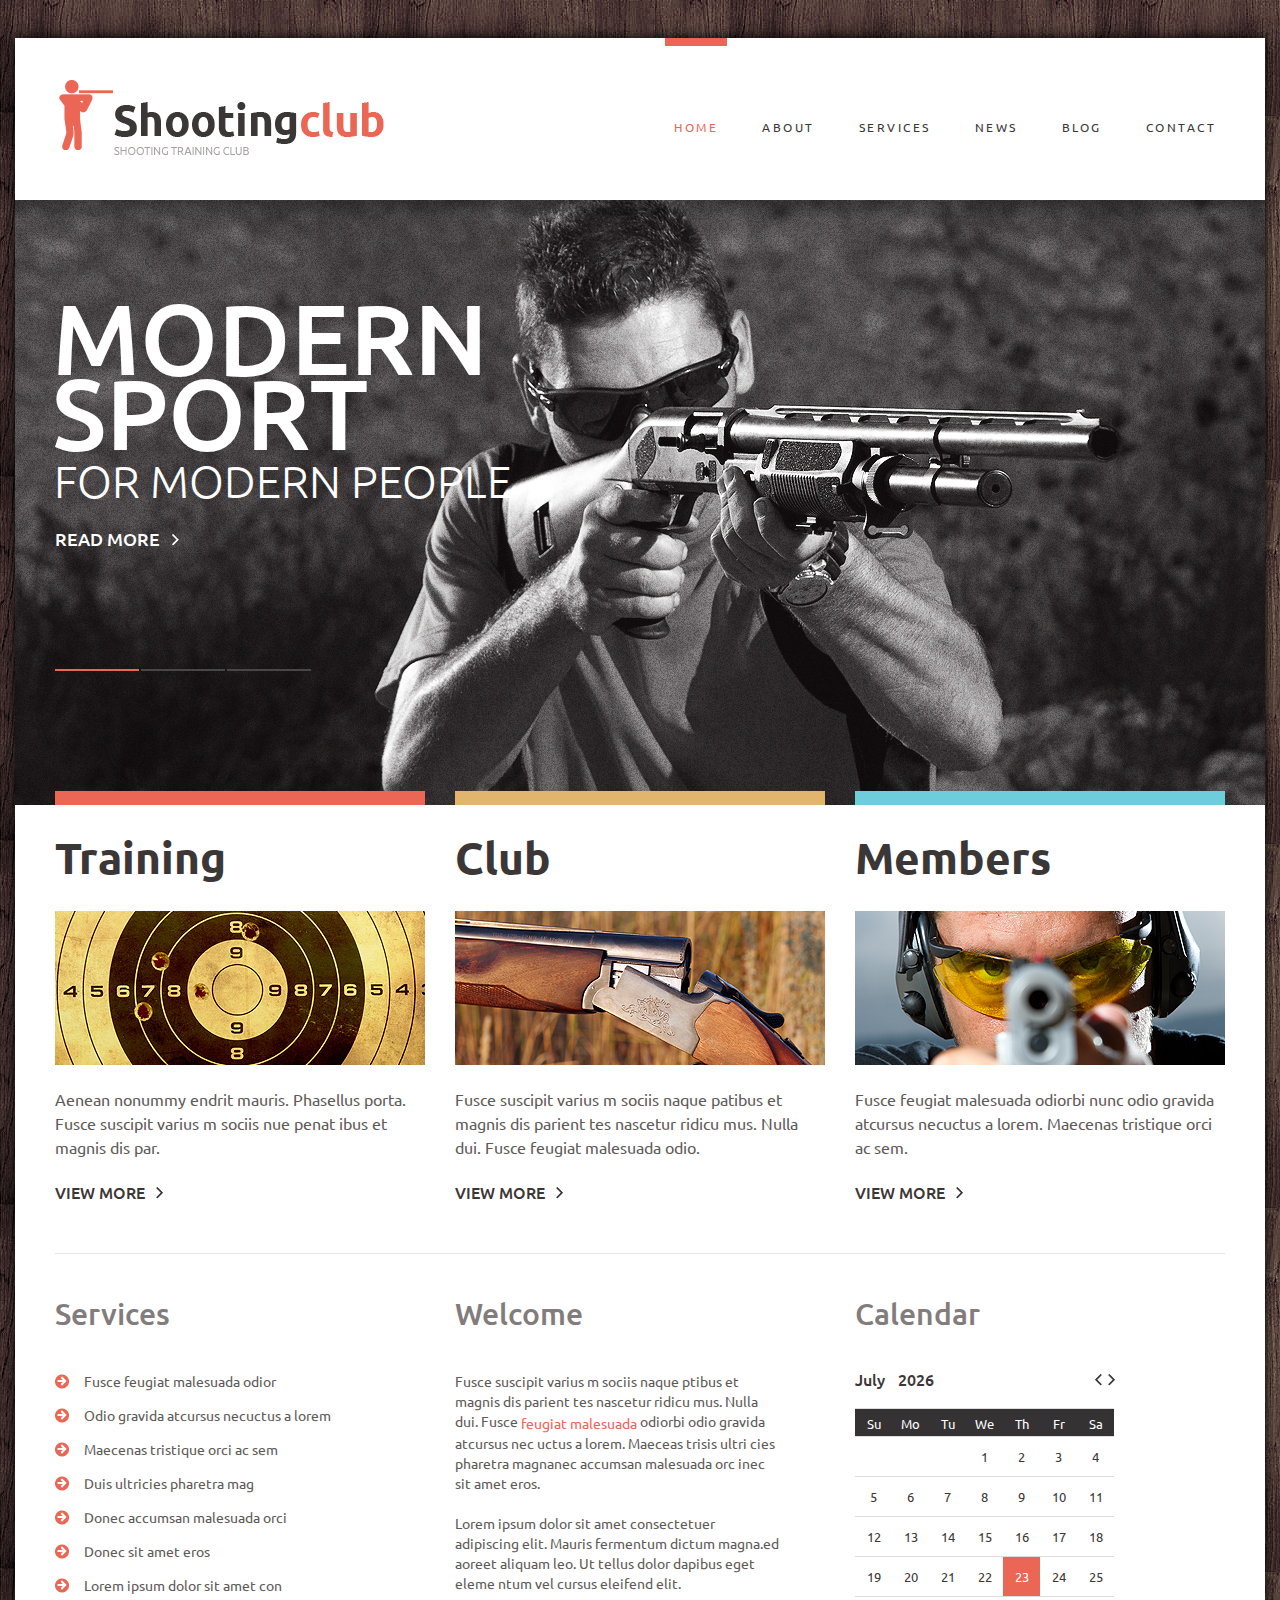
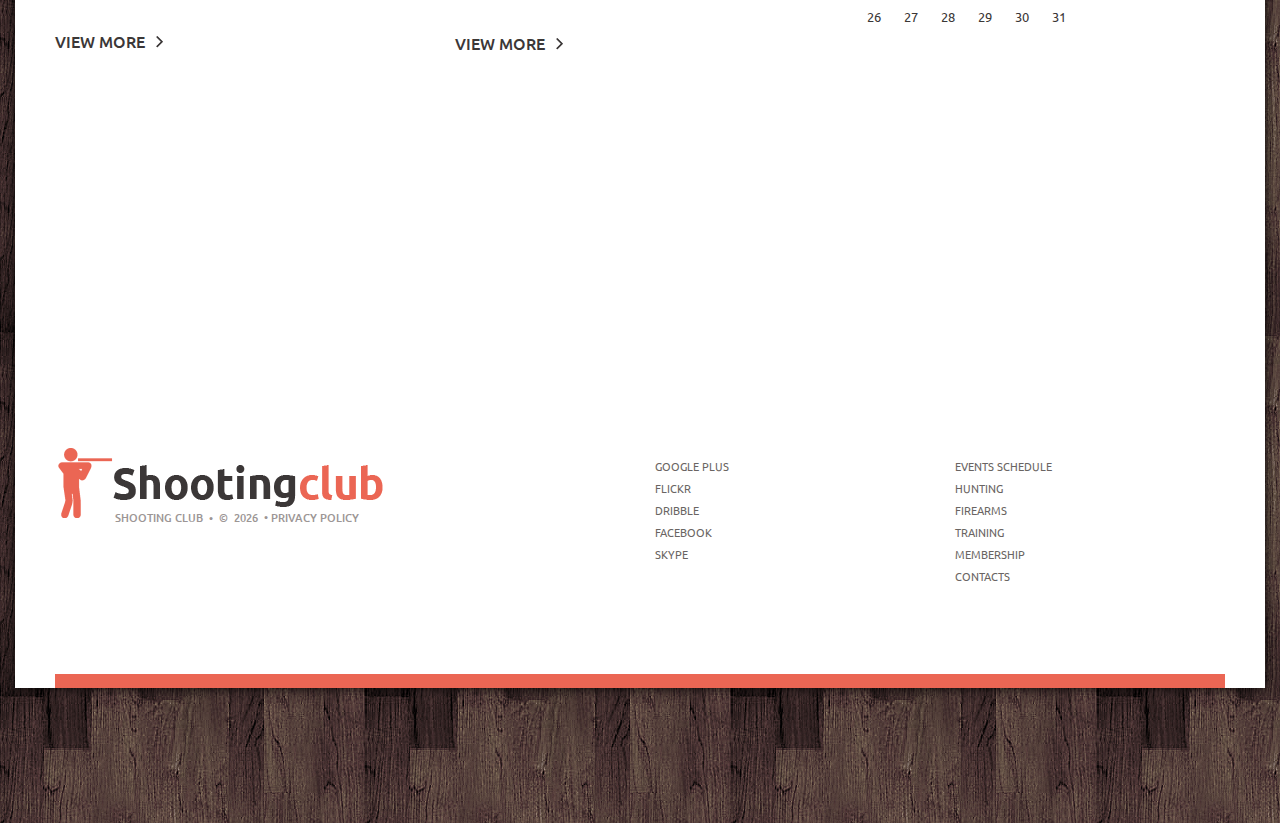
==== index.html @ 45b38044 "First pull request with template" ====
<!DOCTYPE html>
<html lang="en">
     <head>
     <title>Home</title>
     <meta charset="utf-8">
     <meta name = "format-detection" content = "telephone=no" />
     <link rel="icon" href="images/favicon.ico" type="image/x-icon">
     <link rel="shortcut icon" href="images/favicon.ico" type="image/x-icon" />
     <link rel="stylesheet" href="css/camera.css"> 
     <link rel="stylesheet" href="css/style.css">
     <script src="js/jquery.js"></script>
     <script src="js/jquery-migrate-1.2.1.js"></script>
     <script src="js/jquery.easing.1.3.js"></script>
	 <script src="js/script.js"></script>
     <script src="js/jquery.equalheights.js"></script>
     <script src="js/jquery.ui.totop.js"></script>
     <script src="js/superfish.js"></script>
     <script src="js/jquery.mobilemenu.js"></script>
     <script src="js/camera.js"></script>
     <script src="js/TMForm.js"></script>
     <script src="js/jquery-ui.js"></script>
     <script src="js/jquery.ui.datepicker.js"></script>
     <!--[if (gt IE 9)|!(IE)]><!-->
     <script src="js/jquery.mobile.customized.min.js"></script>
     <!--<![endif]-->
     <!--[if lt IE 8]>
       <div style=' clear: both; text-align:center; position: relative;'>
         <a href="http://windows.microsoft.com/en-US/internet-explorer/products/ie/home?ocid=ie6_countdown_bannercode">
           <img src="http://storage.ie6countdown.com/assets/100/images/banners/warning_bar_0000_us.jpg" border="0" height="42" width="820" alt="You are using an outdated browser. For a faster, safer browsing experience, upgrade for free today." />
         </a>
      </div>
    <![endif]-->
    <!--[if lt IE 9]>
   		<script src="js/html5shiv.js"></script>
    	<link rel="stylesheet" type="text/css" media="screen" href="css/ie.css">
    <![endif]-->
        <script>
            $(document).ready(function(){
                jQuery('#camera_wrap').camera({
                    loader: true,
                    pagination: true,
                    minHeight: '175',
                    thumbnails: false,
                    height: '48.43%',
                    caption: true,
                    navigation: true,
                    fx: 'blindCurtainSliceTop'
                });
                /*Back to Top*/
                $().UItoTop({ easingType: 'easeOutQuart' });
                $("#datepicker").datepicker();
             });
        </script>
     </head>

<body id="top">

<!--========================header=============================-->
<div class="box">
    <header id="header">
    <div class="container">
    <div class="row">
        <div class="grid_4">
            <h1><a href="index.html"><img src="images/logo.png" alt=""></a></h1>
        </div>
        <div class="grid_8">
            <nav>
                <ul class="sf-menu">
                    <li class="current"><a href="index.html">Home</a>
                        <ul>
                            <li><a href="#">Events Schedule</a></li>
                            <li><a href="#">Hunting</a></li>
                            <li><a href="#">Firearms</a>
                                <ul>
                                    <li><a href="#">Latest</a></li>
                                    <li><a href="#">Archive</a></li>
                                </ul>
                            </li>
                            <li><a href="#">Training</a></li>
                            <li><a href="#">Membership</a></li>
                            <li><a href="#">Contacts</a></li>
                       </ul>
                    </li>
                    <li><a href="index-1.html">About</a></li>
                    <li><a href="index-2.html">Services</a></li>
                    <li><a href="index-3.html">News</a></li>
                    <li><a href="index-4.html">Blog</a></li>
                    <li><a href="index-5.html">Contact</a></li>
                </ul>
            </nav>
        </div>
    </div>
    </div>
    </header>
    <div class="clear"></div>

<!--======================slider=========================-->

        <div class="slider_wrapper">
            <div id="camera_wrap" class="">
                <div data-src="images/slide1.jpg">
                <div class="camera_caption">
                    <div class="title">Modern <br>sport</div>
                    <div class="title1">for modern people</div>
                    <div class="border"><a href="#" class="link">read more</a></div>
                </div>
                </div>
                <div data-src="images/slide2.jpg">
                 <div class="camera_caption">
                    <div class="title">Modern <br>sport</div>
                    <div class="title1">for modern people</div>
                     <div class="border"><a href="#" class="link">read more</a></div>
                </div>
                </div>
                <div data-src="images/slide3.jpg">
                 <div class="camera_caption">          
                    <div class="title">Modern <br>sport</div>
                    <div class="title1">for modern people</div>
                     <div class="border"><a href="#" class="link">read more</a></div>
                 </div>
                </div>
            </div>
        </div>
    <div class="clear"></div>

<!--===================content===========================-->
   
    <div class="container">
        <div class="row">
            <div class="grid_4">
                <div class="thumb">
                    <div class="col1"></div>
                    <h2>Training</h2>
                    <img src="images/page1_img1.jpg" alt="">
                    <p>Aenean nonummy endrit mauris. Phasellus porta. Fusce suscipit varius m sociis nue penat ibus et magnis dis par.</p>
                    <a href="#" class="link1">view more</a>
                </div>
            </div>
            <div class="grid_4">
                <div class="thumb">
                    <div class="col2"></div>
                    <h2>Club</h2>
                    <img src="images/page1_img2.jpg" alt="">
                    <p>Fusce suscipit varius m sociis naque patibus et magnis dis parient tes nascetur ridicu mus. Nulla dui. Fusce feugiat malesuada odio.</p>
                    <a href="#" class="link1">view more</a>
                </div>
            </div>
            <div class="grid_4">
                <div class="thumb">
                     <div class="col3"></div>               
                    <h2>Members</h2>
                    <img src="images/page1_img3.jpg" alt="">
                    <p>Fusce feugiat malesuada odiorbi nunc odio gravida atcursus necuctus a lorem. Maecenas tristique orci ac sem. </p>
                    <a href="#" class="link1">view more</a>
                </div>
            </div>
        </div>
             <div class="divider"></div>
    </div>
    <div class="container">
        <div class="row">
            <div class="grid_4">
                <h3>Services</h3>
                <ul class="list">
                    <li><a href="#">Fusce feugiat malesuada odior</a></li>
                    <li><a href="#">Odio gravida atcursus necuctus a lorem </a></li>
                    <li><a href="#">Maecenas tristique orci ac sem </a></li>
                    <li><a href="#">Duis ultricies pharetra mag</a></li>
                    <li><a href="#">Donec accumsan malesuada orci</a></li>
                    <li><a href="#">Donec sit amet eros</a></li>
                    <li><a href="#">Lorem ipsum dolor sit amet con</a></li>
                </ul>
                <a href="#" class="link1">view more</a>
            </div>
            <div class="grid_4">
                <h3>Welcome</h3>
                <div class="text"><p>Fusce suscipit varius m sociis naque ptibus et magnis dis parient tes nascetur ridicu mus. Nulla dui. Fusce <i>feugiat malesuada</i> odiorbi odio gravida atcursus nec uctus a lorem. Maeceas trisis ultri cies pharetra magnanec accumsan malesuada orc inec sit amet eros. </p><br>
                <p>Lorem ipsum dolor sit amet consectetuer adipiscing elit. Mauris fermentum dictum magna.ed aoreet aliquam leo. Ut tellus dolor dapibus eget eleme ntum vel cursus eleifend elit. </p></div>
                <a href="#" class="link1">view more</a>
            </div>
            <div class="grid_4">
                <h3>Calendar</h3>
                <div id="datepicker"></div> 
            </div>
        </div>
    </div>

        <figure>
            <iframe class="map_wide" src="http://maps.google.com/maps?f=q&amp;source=s_q&amp;hl=en&amp;geocode=&amp;q=Brooklyn,+New+York,+NY,+United+States&amp;aq=0&amp;sll=37.0625,-95.677068&amp;sspn=61.282355,146.513672&amp;ie=UTF8&amp;hq=&amp;hnear=Brooklyn,+Kings,+New+York&amp;ll=40.649974,-73.950005&amp;spn=0.01628,0.025663&amp;z=14&amp;iwloc=A&amp;output=embed"></iframe>
        </figure>

<!--=====================footer=========================-->

    <footer id="footer">
        <div class="container">
            <div class="row">
                <div class="grid_3 fright">
                    <ul class="list1">
                        <li><a href="#">Events Schedule</a></li>
                        <li><a href="#">Hunting</a></li>
                        <li><a href="#">Firearms</a></li>
                        <li><a href="#">Training</a></li>
                        <li><a href="#">Membership</a></li>
                        <li><a href="#">Contacts </a></li>
                    </ul>
                </div>
                <div class="grid_3 fright">
                    <ul class="list1">
                        <li><a href="#">google plus</a></li>
                        <li><a href="#">flickr</a></li>
                        <li><a href="#">Dribble</a></li>
                        <li><a href="#">Facebook</a></li>
                        <li><a href="#">Skype</a></li>
                    </ul>
                </div> 
                 <div class="grid_6 fleft">
                    <h1><a href="index.html"><img class="logo2" src="images/logo2.png" alt=""></a></h1>
                    <div class="copy"><span>shooting club&nbsp;&nbsp;&bull;&nbsp;&nbsp;&copy;</span>&nbsp;&nbsp;<span id="copyright-year"></span>&nbsp;&nbsp;&bull;
                    <a href="index-6.html">Privacy Policy</a> <!--{%FOOTER_LINK} --></div>
                </div>
            </div>
        </div>
    </footer>
</div>
</body>
</html>
---- css/camera.css ----
/**************************
*
*	GENERAL
*
**************************/

.slider_wrapper {
	background: #2f2c2c;
	position: relative;
	width: 100%;
}

.camera_target_content {
	overflow: visible !important;
}

.camera_wrap {
	display: none;
	position: relative;
	overflow: visible !important;
	z-index: 0;
	margin: 0;
}
 
.camera_wrap img {
	max-width: 10000px;
}

.camera_fakehover {
	height: 100%;
	min-height: 60px;
	position: relative;
	width: 100%;
	z-index: 1;
}

.camera_src {
	display: none;
}


.camera_caption {
	position: relative;
	overflow: hidden;
	margin: 182px auto 0;
	width: 1170px;
}

.cameraCont, .cameraContents {
	height: 100%;
	position: relative;
	width: 100%;
	z-index: 1;
}

.cameraSlide {
	bottom: 0;
	left: 0;
	position: absolute;
	right: 0;
	top: 0;
	width: 100%;
}

.cameraContent {
	bottom: 0;
	display: none;
	left: 0;
	position: absolute;
	right: 0;
	top: 0;
	width: 100%;
}

.camera_target {
	bottom: 0;
	height: 100%;
	left: 0;
	overflow: hidden;
	position: absolute;
	right: 0;
	text-align: left;
	top: 0;
	width: 100%;
	z-index: 0;
}

.camera_overlayer {
	bottom: 0;
	height: 100%;
	left: 0;
	overflow: hidden;
	position: absolute;
	right: 0;
	top: 0;
	width: 100%;
	z-index: 0;
}

.camera_target_content {
	bottom: 0;
	left: 0;
	overflow: hidden;
	position: absolute;
	right: 0;
	top: 0;
	z-index: 2;
}

.camera_target_content .camera_link {
    background: url(../images/blank.gif);
	display: block;
	height: 100%;
	text-decoration: none;
}

.camera_loader {
    background: #fff url(../images/camera-loader.gif) no-repeat center;
	background: rgba(255, 255, 255, 0.9) url(../images/camera-loader.gif) no-repeat center;
	border: 1px solid #ffffff;
	border-radius: 18px;
	height: 36px;
	left: 48%;
	overflow: hidden;
	position: absolute;
	margin: 0 0 18px 0;
	top: 10%;
	width: 36px;
	z-index: 3;
}

.camera_nav_cont {
	height: 65px;
	overflow: hidden;
	position: absolute;
	right: 9px;
	top: 15px;
	width: 120px;
	z-index: 4;
}

.camerarelative {
	overflow: hidden;
	position: relative;
}

.camera_commands > .camera_stop {
	display: none;	
}

.camera_clear {
	display: block;
	clear: both;
}

.showIt {
	display: none;
}

.camera_clear {
	clear: both;
	display: block;
	height: 1px;
	margin: -1px 0 25px;
	position: relative;
}

.camera_wrap .camera_pag .camera_pag_ul {
    list-style: none outside none;
    margin: 0;
    padding: 0;
    position: absolute;
    text-align: left;
    bottom: 127px;
    width: 100%;
}

.camera_wrap .camera_pag .camera_pag_ul li {
	cursor: pointer;
	display: inline-block;
	height: 2px;
	margin-right: 2px;
	position: relative;
	text-align: left;
	left: 40px;
	text-indent: -9999px;
	width: 84px;
}

.camera_wrap .camera_pag .camera_pag_ul li > span {
	background: #494646;
	height: 2px;
	left: 0;
	overflow: hidden;
	position: absolute;
	width: 84px;
}

.camera_wrap .camera_pag .camera_pag_ul li.cameracurrent > span, .camera_wrap .camera_pag .camera_pag_ul li:hover > span {
	background: #eb6654;

	transition: all 0.6s ease;
    -o-transition: all 0.6s ease;
    -webkit-transition: all 0.6s ease;
}

.camera_pag_ul li img {
	display: none;
	position: absolute;
}

.camera_pag_ul .thumb_arrow {
    border-left: 4px solid transparent;
    border-right: 4px solid transparent;
    border-top: 4px solid;
	top: 0;
	left: 50%;
	margin-left: -4px;
	position: absolute;
}

.title {
	font: 500 90px/70px 'Ubuntu', sans-serif;
	text-transform: uppercase;
	color: #fff;
	margin-left: -3px;
}
.title1 {
	font: 300 24px/30px 'Ubuntu', sans-serif;
	text-transform: uppercase;
	color: #fff;
	margin-top: 16px;
	margin-left: -1px;
}

a.link {
	background: url(../images/arrow-big.png) 100% 6px no-repeat;
	position: relative;
	display: inline-block;
	font: 500 18px/22px 'Ubuntu', sans-serif;
	color: #fff;
	text-transform: uppercase;
	margin-top: 32px;
	padding-right: 19px;
}

a.link:hover {
	color: #eb6654;
	background: url(../images/arrow-big2.png) 100% 6px no-repeat;
}

/* =====================Responsive=====================*/

@media only screen and (max-width: 1499px) {
	
	.camera_caption {margin-top: 100px;}

	.title { font-size: 100px; line-height: 75px; } 
	.title1 { font-size: 45px; line-height: 30px; }
	
}

@media only screen and (max-width: 1199px) {
	
	.camera_caption {text-align: center; margin-top: 152px; width: 100%;}

	.title { font-size: 60px; line-height: 50px; } 
	.title1 { font-size: 30px; line-height: 30px;margin-top: 16px; }

	a.link {margin-top: 26px;}

	.camera_wrap .camera_pag .camera_pag_ul {bottom: 35px; text-align: center;}
	.camera_wrap .camera_pag .camera_pag_ul li {left: 0;}

}


@media only screen and (max-width: 959px) {
	
	.camera_caption {text-align: center; margin-top: 126px; width: 100%;}

	.title { font-size: 60px; line-height: 45px; } 
	.title > br { display: none; } 
	.title1 { font-size: 30px; line-height: 30px; }

	a.link {margin-top: 15px; padding: 0 17px; }

}

@media only screen and (max-width: 767px) {

	.camera_caption {text-align: center; margin-top: 70px; width: 100%;}

	.title { font-size: 26px; line-height: 20px; } 
	.title1 { font-size: 20px; line-height: 18px; margin-top: 8px; }

	a.link {margin-top: 10px; padding: 0 17px;}

	.camera_wrap .camera_pag .camera_pag_ul li, .camera_wrap .camera_pag .camera_pag_ul li > span {margin-left: 2px; width: 100px;}

}

@media only screen and (max-width: 480px) {
	
	.camera_caption {visibility: hidden;}
	.camera_wrap .camera_pag .camera_pag_ul li, .camera_wrap .camera_pag .camera_pag_ul li > span { width: 50px;}
}
---- css/style.css ----
@import "reset.css";
@import "grid.css";
@import "superfish.css";

@import url(http://fonts.googleapis.com/css?family=Ubuntu:300,400,500,700);
@import url(http://fonts.googleapis.com/css?family=Open+Sans:600);


html, body {
	background: url(../images/bg.jpg) 0 0 repeat;
	width: 100%;
	position: relative;
	font: normal 14px/20px 'Ubuntu', sans-serif;
	color: #5e5a59;
	text-align: left;
}

body {padding: 38px 0 135px;}


* ul { list-style: none; }

a[href^="tel:"] {
	color: inherit;
	text-decoration:none;
}

* {
	-webkit-text-size-adjust: none;
}
a {
	text-decoration: none;
	color: #3b3737;
	transition: all 0.6s ease;
    -o-transition: all 0.6s ease;
    -webkit-transition: all 0.6s ease;
}

a:hover {color:#eb6654;}

#toTop {
    background: url(../images/toTop.png) 0 0 no-repeat;
    border: none;
    bottom: 341px;
    display: none;
    height: 47px;
    left: 65%;
    margin-left: 489px;
    overflow: hidden;
    position: fixed;
    text-decoration: none;
    text-indent: -999px;
    width: 47px;
    z-index: 20;
    opacity: .9;
    -ms-filter:'progid:DXImageTransform.Microsoft.Alpha(Opacity=90)';

    -webkit-border-radius: 500px;
    -moz-border-radius: 500px;
    border-radius: 500px;
    
    -webkit-transition: all .2s ease .2s;
    -moz-transition: all .2s ease .2s;
    -ms-transition: all .2s ease .2s;
    -o-transition: all .2s ease .2s;
    transition: all .2s ease .2s;
}

#toTop:hover {
	background: url(../images/toTop-hover.png) 0 0 no-repeat;
	opacity: 1;
    -ms-filter:'progid:DXImageTransform.Microsoft.Alpha(Opacity=100)';
    box-shadow: 0 0 10px #000;
    -webkit-box-shadow: 0 0 10px #000;
    -moz-box-shadow: 0 0 10px #000;
}

/************Header************/

#header {
	height: 162px;
	position: relative;
}

h1 a img {margin: 42px 0 0 4px;position: relative;}
h1 a img.logo2 {margin:0 0 0 3px;}

/************Content***********/

.box {
	position: relative;
	margin: 0 auto;
	max-width: 1250px;
	background: #fff;

	-webkit-box-shadow: 0 0 12px #000;
	-moz-box-shadow: 0 0 12px #000;
	-ms-box-shadow: 0 0 12px #000;
	-o-box-shadow: 0 0 12px #000;
	box-shadow: 0 0 12px #000;
}


h2,h3,h4,h5,h6 {
	display: block;
	font: normal 44px/44px 'Ubuntu', sans-serif;
	color: #3b3737;
	text-transform: none;
}
h2 {
	font-size: 44px;
	line-height: 44px;
	margin-bottom: 20px;
	text-align: left;
	margin-bottom: 31px;
	font-weight: bold;
}
h3 {
	font-size: 30px;
	line-height: 35px;
	color: #827c7c;
	font-weight: 500;
	margin-bottom: 33px;
}

h4 {
	font-size: 16px;
	line-height: 20px;
	margin-top: 0;
	color: #5e5a59;
	text-transform: none;
	margin-bottom: 15px;
}

a.link1 {
	background: url(../images/arrow1.png) 100% 15px no-repeat;
	font-size: 16px;
	line-height: 40px;
	font-weight: 500;
	margin-top: 13px;
	padding-right: 18px;
	display: inline-block;
	text-transform: uppercase;
}

a.link1:hover {
	background: url(../images/arrow2.png) 100% 15px no-repeat;
	color: #eb6654; 
	text-decoration: none;
}

a.link2 {
	font-size: 16px;
	line-height: 20px;
	margin-bottom: 21px;
	display: inline-block;
	text-transform: none;
	color: #5e5a59;
}

a.link2:hover {
	color: #eb6654;
	text-decoration: none;
}

.thumb {
	padding: 31px 0 31px;
	position: relative;
}
.thumb>p {
	margin-top: 22px;
	font-size: 16px; 
	line-height: 24px;
}

.thumb1 {
	padding: 0;
	margin-bottom: 31px;
	position: relative;
}

.thumb1 img {margin: 12px 0 24px;}
.thumb1 a {margin-top: 30px;}

.col1, .col2, .col3 {	
	position: absolute;
	content: "";
	top: -14px;
	width: 100%; 
	height: 14px;
}
.col1 {background: #eb6654;}
.col2 {background:#e2b56e;}
.col3 {background:#6dcdda;}

.divider, .divider1, .divider2, .divider3 {
	position: relative;
	overflow: hidden;
	background: #e5e4e4;
	height: 1px;
	width: 100%;
	margin: 10px 0 42px;
}

.divider1 {margin: 0 0 31px;}
.divider2 {margin: 0 0 1px;}
.divider3 {margin: 48px 0 1px;}

.wrap, .wrap1, .wrap2 {
	position: relative;
	overflow: hidden;
	margin-bottom: 32px;
}
.wrap1 {padding-top: 7px; margin-bottom: 32px;}
.wrap2 {padding-top: 12px;}
.wrap2 img {margin-bottom: 24px;}
.wrap2 h4 {margin-bottom: 21px;}
.wrap2 .divider {margin-top: 50px;}

.text {
	position: relative;
	overflow: hidden;
	padding: 7px 46px 17px 0;
}

.text i {
	color: #eb6654;
	padding-bottom: 3px;
}

.circle {
    background: none repeat scroll 0 0 #eb6654;
    color: #FFFFFF;
    display: inline-block;
    font: 500 30px/60px 'Ubuntu',sans-serif;
    height: 60px;
    margin-top: 5px;
    position: relative;
    text-align: center;
    width: 60px;

    border-radius: 500px;
    -webkit-border-radius: 500px;
    -moz-border-radius: 500px;
    -ms-border-radius: 500px;
    -o-border-radius: 500px;
}

.section {
	position: relative;
	overflow: hidden;
	margin-bottom: 23px;
	padding-top: 7px;
}
.section .grid_7 {margin-left: 20px;}

.section1 {
	position: relative;
	overflow: hidden;
	margin-bottom: 23px;
	padding-top: 7px;
}

.quote {
	position: relative;
	background: url(../images/quotes.png) 0 12px no-repeat;
	padding: 7px 0 0 53px;
	margin-bottom: 24px;
}
.quote>div {font-size: 16px;}
.quote>a {text-decoration: underline;}

ul.list, ul.list3{
	position: relative;
	overflow: hidden;
	margin-bottom: 6px;
}

ul.list{margin: 15px 0 6px;}
ul.list3{margin: 13px 0 43px;}

ul.list li, ul.list3 li {
	background: url(../images/arrow.png) 0 10px no-repeat;
	padding-left: 29px;
}

ul.list li a, ul.list3 li a {
	color: #5e5a59;
	display: inline-block;
	font: normal 14px/34px 'Ubuntu', sans-serif;
}

ul.list li a:hover, ul.list3 li a:hover {color: #eb6654;}

ul.list2 {position: relative;overflow: hidden;padding-top: 12px;}
ul.list2 li {position: relative;overflow: hidden;width: 100%; margin-bottom: 30px;}
ul.list2 li img {float: left; margin-right: 30px; width: 106px;}
ul.list2 li > div {float: left; width: 63%;}

h1 a.logo2 img {
	margin-top: 0!important;
}
.block1 {
	position: relative;
	overflow: hidden;
	border-bottom: 1px solid #e5e4e4;
	width: 100%;
	padding: 7px 0 21px;
	margin-bottom: 22px;
}
.block1>div {
	margin: -16px 99px 0 0;
	position: relative;
}

.grid_8 .block1 + .block1 {margin-bottom: 100px;}

.block1 a.links1, a.links2, a.links3, .block1 time {
	font: normal 14px/20px 'Ubuntu', sans-serif;
	display: inline-block;
	text-decoration: none;
	margin-top: 1px;
}
.block1 img {margin: 22px 0 24px;}
.block1 .link1 {margin-top: 30px;}

a.links1 {color: #eb6654;}
a.links1, a.links2 {margin-left: 18px;}
a.links3 {
	float: right;
	padding-bottom: 3px;
	color: #eb6654;
	text-decoration: none;
	display: inline-block;
}

a.links1:hover, a.links2:hover, a.links3:hover {color: #5e5a59;}

.text1 {
	text-align: right;
	position: relative;
	line-height: 20px;
	font-size: 15px;
	color: #a9a6a9;
	margin-top: 16px;
}

.text3 {position: relative;margin-bottom: 20px;}
.text3 h4 {margin-bottom: 19px;}

.map_wide {
	position: relative;
	height: 294px;
	width: 100%;
	margin-top: 45px;
}

.block {
	position: relative;
	overflow: hidden;
	margin-bottom: 13px;
	padding-top: 12px;
}

time {
	font-size: 14px;
	line-height: 20px;
	color: #eb6654;
	margin-top: -3px;
	display: block;
}

.items {
	position: relative;
	text-align: center;
	margin: 45px 0 27px;
}

.items a {margin-top: 28px;}
.items img {margin-bottom: 2px;}
.items p {margin-top: 2px;}

.block2 {
	position: relative;
	overflow: hidden;
	margin: 48px 0 0px;
}

ul.list1 {
	position: relative;
	width: 100%;
	margin-top: 6px;
}
ul.list1 li {
	line-height: 22px;
}
ul.list1 li a {
	color: #696462;
	font: 400 11px/16px 'Ubuntu', sans-serif;
	display: inline-block;
	text-decoration: none;
	text-transform: uppercase;
}
ul.list1 li a:hover {
	color: #eb6654;
	text-decoration: none;
}

.address {
	position: relative;
	overflow: hidden;
	font: normal 15px/20px 'Ubuntu', sans-serif;
	color:#fff;
	float: left;
	text-align: left;
	width: 100%;
	margin: 10px 0 0;
}

.address span {float: left; margin: 0;}
.address p {font-size: 30px; line-height: 30px;font-weight: 500;margin-bottom: 21px;}
.address dl dd {text-align: right;width: 190px;}
dl {  margin-top: 23px;}

.text2 {position: relative;margin-top: 34px;}
.text2 a {font-size: 15px;line-height: 20px;display: inline-block;}
.text2 a:hover {color: #383338;}


#datepicker {
	width: 260px;
	position: relative;
	padding-top: 1px; 
}

#datepicker .ui-datepicker-month, #datepicker .ui-datepicker-year {
	font: 500 16px/29px 'Ubuntu', sans-serif;
	color: #3b3737;
}

.ui-datepicker-calendar a {
	font-size: 13px;
	width: 37px;
	height: 39px;
	text-align: center;
	line-height: 39px;
	display: inline-block;
}

.ui-datepicker-calendar a:hover, .ui-state-active {
 	background: #eb6654;
 	color: #fff;
 }

#datepicker tr {
	border-top: 1px solid #dedddd; 
}

.ui-datepicker-prev, .ui-datepicker-next {
	position: absolute;
	overflow: hidden;
	text-indent: 999px;
	height: 12px;
	top: 10px;
	width: 7px;
	padding: 0;
	background-color: none!important;
	cursor: pointer;
}

.ui-datepicker-next {background: url(../images/arrow1.png) 0 0 no-repeat;right: 0;}
.ui-datepicker-next:hover {background: url(../images/arrow2.png) 0 0 no-repeat;}
.ui-datepicker-prev {background: url(../images/arrow3.png) 0 0 no-repeat;right: 13px;}
.ui-datepicker-prev:hover {background: url(../images/arrow4.png) 0 0 no-repeat;}

.ui-datepicker-calendar {text-align: center;}
.ui-datepicker-title {
	position: relative;
	width: 80%;
	margin-bottom: 14px;
}
.ui-datepicker-calendar thead {
	background: #343232;
	color: #fff;
	line-height: 25px;
	font-size: 13px;
}
.ui-datepicker-year {
	padding-left: 10px;
}


/************Footer************/

#footer {
	position: relative;
	padding: 46px 0 102px;
	color: #9c9695;
	font: 500 11px/26px 'Ubuntu', sans-serif;
	text-transform: uppercase;
}

#footer:after {
	position: absolute;
	content:"";
	bottom: 0;
	height: 14px;
	background: #eb6654;
	left: 40px;
	right: 40px;
}

.copy {
	color: #9c9695;
	margin-top: -14px;
	padding-left: 60px;
	text-decoration: none;
}

.copy a {color: #9c9695; z-index: 2;position: relative;}
.copy a:hover {color: #eb6654;}
a.priv {text-decoration: underline;}
a.priv:hover {text-decoration: none;}

.fleft {float: left;}
.fright {float:right;}


/*==================================RESPONSIVE LAYOUTS===============================================*/

@media only screen and (max-width: 1199px) {

	.thumb>img, .thumb1>img, .image>img, .block img, .block1 img {width:100%;}

	ul.list1 li {padding-right: 0;}
	ul.list a {font-size: 15px;}
	h3 {font-size: 24px; line-height: 35px;}	

	dl dd, address span {text-align: left!important; width: 100%;}

	.block1 > div {margin-right: 0!important;}

	ul.list2 li img {width: 30%; margin-right: 5%;}
	ul.list2 li div {width:64%;}

	body {padding: 25px 0; }

}

@media only screen and (max-width: 959px) {

	dl dd {text-align: right; width:220px!important;}
	address span {text-align: left; width: auto;}

	#datepicker {width: 100%;}	
	.ui-datepicker-calendar {width: 100%;}
	.ui-datepicker-calendar a {width: 33px;}

	.section a, .section p {margin-left: 12px;}


}

@media only screen and (max-width: 767px) {

  	h2 {font-size: 50px; line-height: 50px;}
  	h6 {font-size: 30px; line-height: 32px;}
	
	.text {width: 100%; padding: 0;}

	.section a, .section p {padding-left: 0px;}

	.divider3 {margin-top: 0px;}

	.section .grid_1 {text-align: center;margin-bottom: 25px;}
	.section .grid_7 {margin-left: 0;}
	
	.bg, .bg_1, .bg_2, .bg_3 {padding: 50px 0;}

	ul.socials, ul.list, address {margin-bottom:30px;}

	.col1 > img {left:-12px;}

	.section {margin-bottom: 35px;}

	.map_wide {height:250px;}

	.text1 > br, h2+br {display:none;}

	#footer {padding:21px 0;}
	
	.image>img {margin-bottom: 20px;}

	ul.list {width: 100%;}


	ul.list1 li a {font-size: 12px;}

	.text2 a {margin-bottom: 30px;}
	
	.block2 img {margin-bottom: 20px;}

	.grid_8 .block1 + .block1 {margin-bottom: 30px;}

	.article img, .thumb2 img {margin-bottom: 20px;}
	.article {margin-top: 30px;}

	.map_wide {height: 300px;}

	ul.list1 {margin-bottom: 20px;}

	.copy {margin-bottom: 20px; margin-top: -29px; padding-left: 54px;}
	.copy a {padding-left: 2px;}
	h1 a img.logo2 {margin: 15px 0 15px;}

	.ui-datepicker-calendar table, table td {width:10%;}
	.ui-datepicker-calendar a {width: 100%;}

}

@media only screen and (max-width: 480px) {
	
	ul.list {padding-left: 0;}

	h1 a img, h1 a img.logo2 {width: 100%; margin-left: 0;}

	h2 {font-size: 51px; line-height: 50px;}

   .map_wide {height: 200px;}
   
   a.links2 {margin-left: 0;}

   ul.list2 li > img {margin-right: 15px;}
   ul.list2 li > div {width: 55%;}

   ul.list li a, ul.list3 li a {font-size: 16px; line-height: 30px;}

   .section img {margin-bottom: 15px;}

   .copy {
   		margin-top: -27px;
   		font-size: 10px;
   		padding-left: 46px;
   }

}

@media only screen and (max-width: 320px) {
  
}
/*Core variables and mixins*/
---- css/ie.css ----
.circle { behavior:url(js/PIE.htc); position: relative; }

#form .invalid .error-message, #form .empty .empty-message { display: block; }

#form .error-message, #form .empty-message { display: none; }

#form input {padding: 12px; height: 41px;}
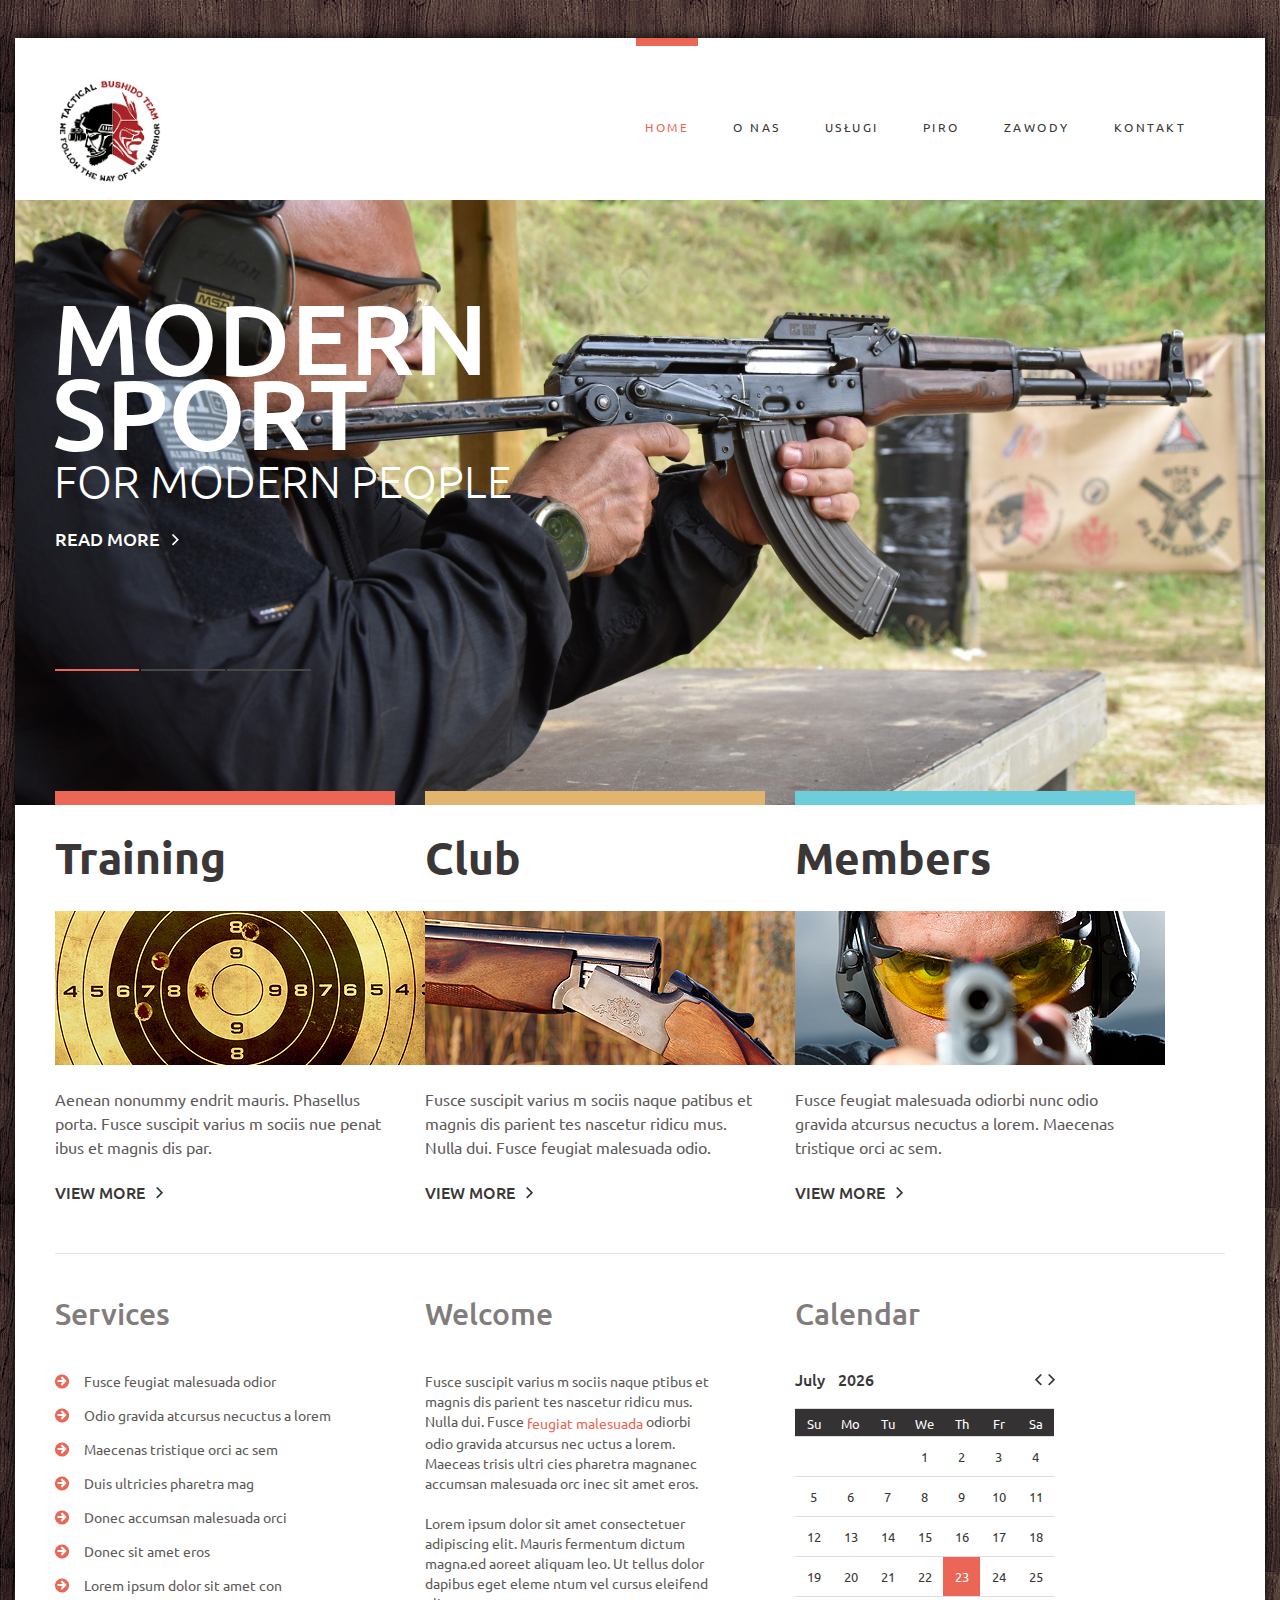
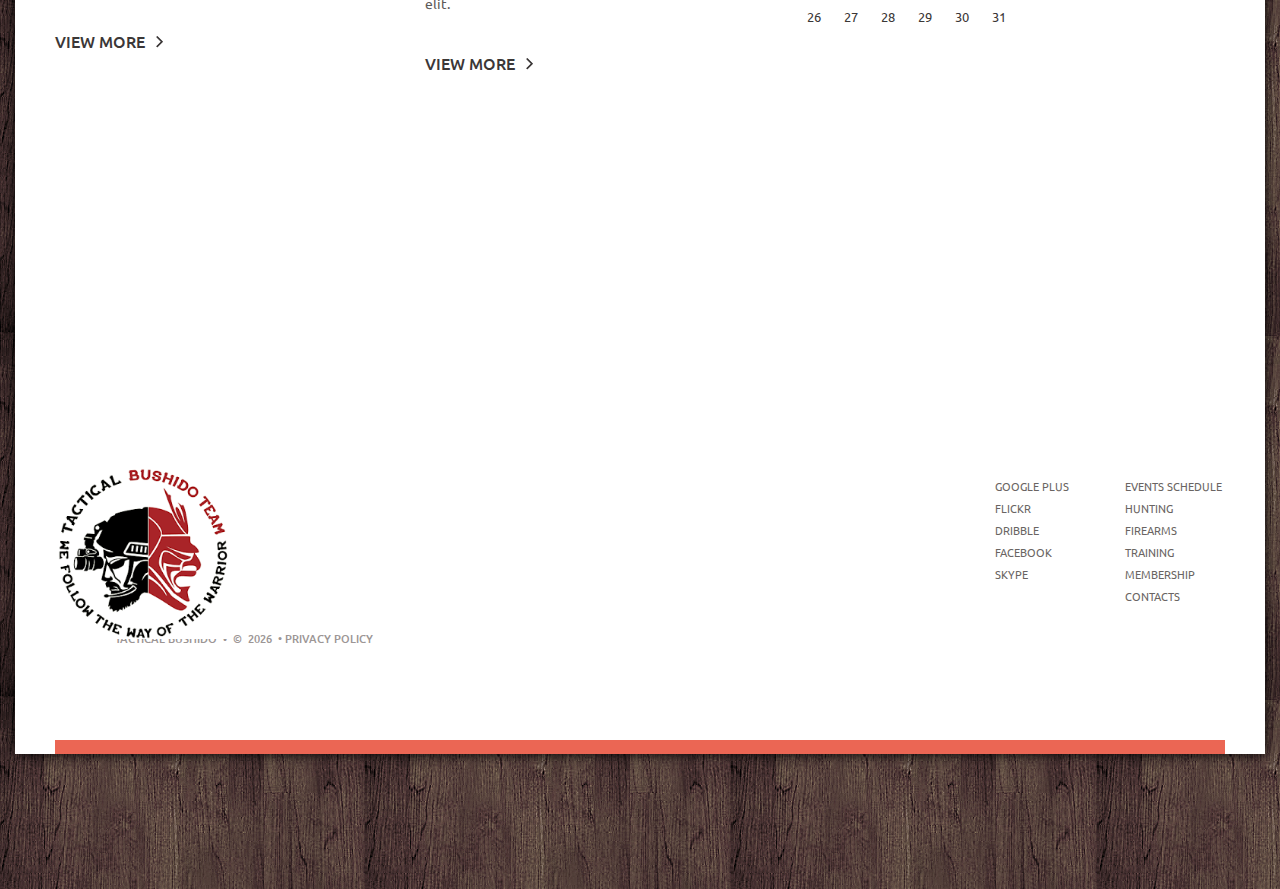
==== commit 354e3ec1: "Change from last list" ====
--- a/index.html
+++ b/index.html
@@ -67,25 +67,13 @@
             <nav>
                 <ul class="sf-menu">
                     <li class="current"><a href="index.html">Home</a>
-                        <ul>
-                            <li><a href="#">Events Schedule</a></li>
-                            <li><a href="#">Hunting</a></li>
-                            <li><a href="#">Firearms</a>
-                                <ul>
-                                    <li><a href="#">Latest</a></li>
-                                    <li><a href="#">Archive</a></li>
-                                </ul>
-                            </li>
-                            <li><a href="#">Training</a></li>
-                            <li><a href="#">Membership</a></li>
-                            <li><a href="#">Contacts</a></li>
-                       </ul>
+                        
                     </li>
-                    <li><a href="index-1.html">About</a></li>
-                    <li><a href="index-2.html">Services</a></li>
-                    <li><a href="index-3.html">News</a></li>
-                    <li><a href="index-4.html">Blog</a></li>
-                    <li><a href="index-5.html">Contact</a></li>
+                    <li><a href="index-1.html">O nas</a></li>
+                    <li><a href="index-2.html">Usługi</a></li>
+                    <li><a href="index-3.html">PiRO</a></li>
+                    <li><a href="index-4.html">Zawody</a></li>
+                    <li><a href="index-5.html">Kontakt</a></li>
                 </ul>
             </nav>
         </div>
@@ -214,8 +202,8 @@
                     </ul>
                 </div> 
                  <div class="grid_6 fleft">
-                    <h1><a href="index.html"><img class="logo2" src="images/logo2.png" alt=""></a></h1>
-                    <div class="copy"><span>shooting club&nbsp;&nbsp;&bull;&nbsp;&nbsp;&copy;</span>&nbsp;&nbsp;<span id="copyright-year"></span>&nbsp;&nbsp;&bull;
+                    <h1><a href="index.html"><img class="logo2" src="images/logo2.png" alt="" width="10%" height="10%"></a></h1>
+                    <div class="copy"><span>Tactical Bushido&nbsp;&nbsp;&bull;&nbsp;&nbsp;&copy;</span>&nbsp;&nbsp;<span id="copyright-year"></span>&nbsp;&nbsp;&bull;
                     <a href="index-6.html">Privacy Policy</a> <!--{%FOOTER_LINK} --></div>
                 </div>
             </div>
--- a/css/style.css
+++ b/css/style.css
@@ -82,7 +82,7 @@
 	position: relative;
 }
 
-h1 a img {margin: 42px 0 0 4px;position: relative;}
+h1 a img {margin: 42px 0 0 4px;position: relative; width: 30%; height: 30%;}
 h1 a img.logo2 {margin:0 0 0 3px;}
 
 /************Content***********/
